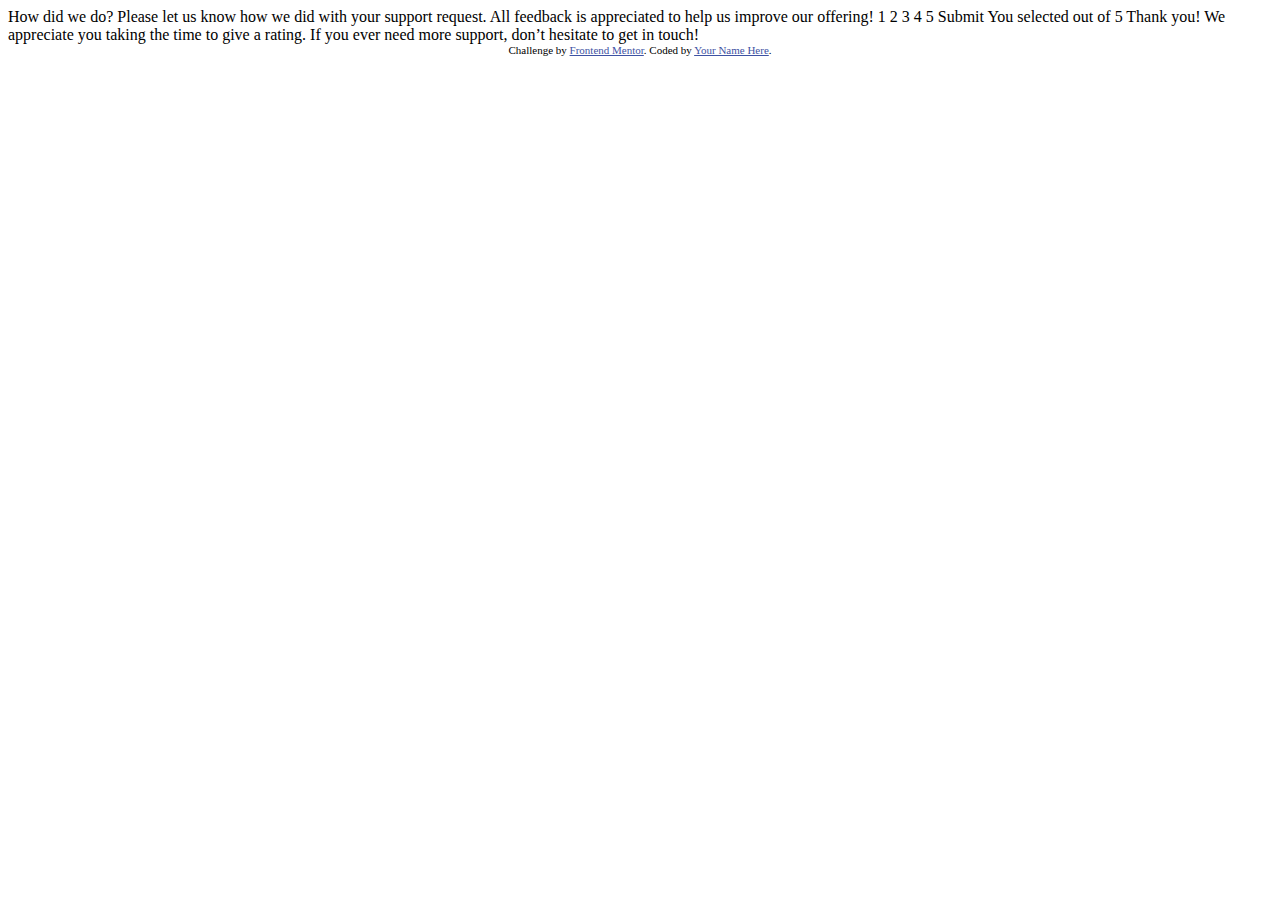
==== FrontendMentor3/index.html @ 96fafd50 "FrontendMentor3: add local repo" ====
<!DOCTYPE html>
<html lang="en">
<head>
  <meta charset="UTF-8">
  <meta name="viewport" content="width=device-width, initial-scale=1.0"> <!-- displays site properly based on user's device -->

  <link rel="icon" type="image/png" sizes="32x32" href="./images/favicon-32x32.png">
  
  <title>Frontend Mentor | Interactive rating component</title>

  <!-- Feel free to remove these styles or customise in your own stylesheet 👍 -->
  <style>
    .attribution { font-size: 11px; text-align: center; }
    .attribution a { color: hsl(228, 45%, 44%); }
  </style>
</head>
<body>

  <!-- Rating state start -->

  How did we do?

  Please let us know how we did with your support request. All feedback is appreciated 
  to help us improve our offering!

  1 2 3 4 5

  Submit

  <!-- Rating state end -->

  <!-- Thank you state start -->

  You selected <!-- Add rating here --> out of 5

  Thank you!

  We appreciate you taking the time to give a rating. If you ever need more support, 
  don’t hesitate to get in touch!

  <!-- Thank you state end -->

  
  <div class="attribution">
    Challenge by <a href="https://www.frontendmentor.io?ref=challenge" target="_blank">Frontend Mentor</a>. 
    Coded by <a href="#">Your Name Here</a>.
  </div>
</body>
</html>
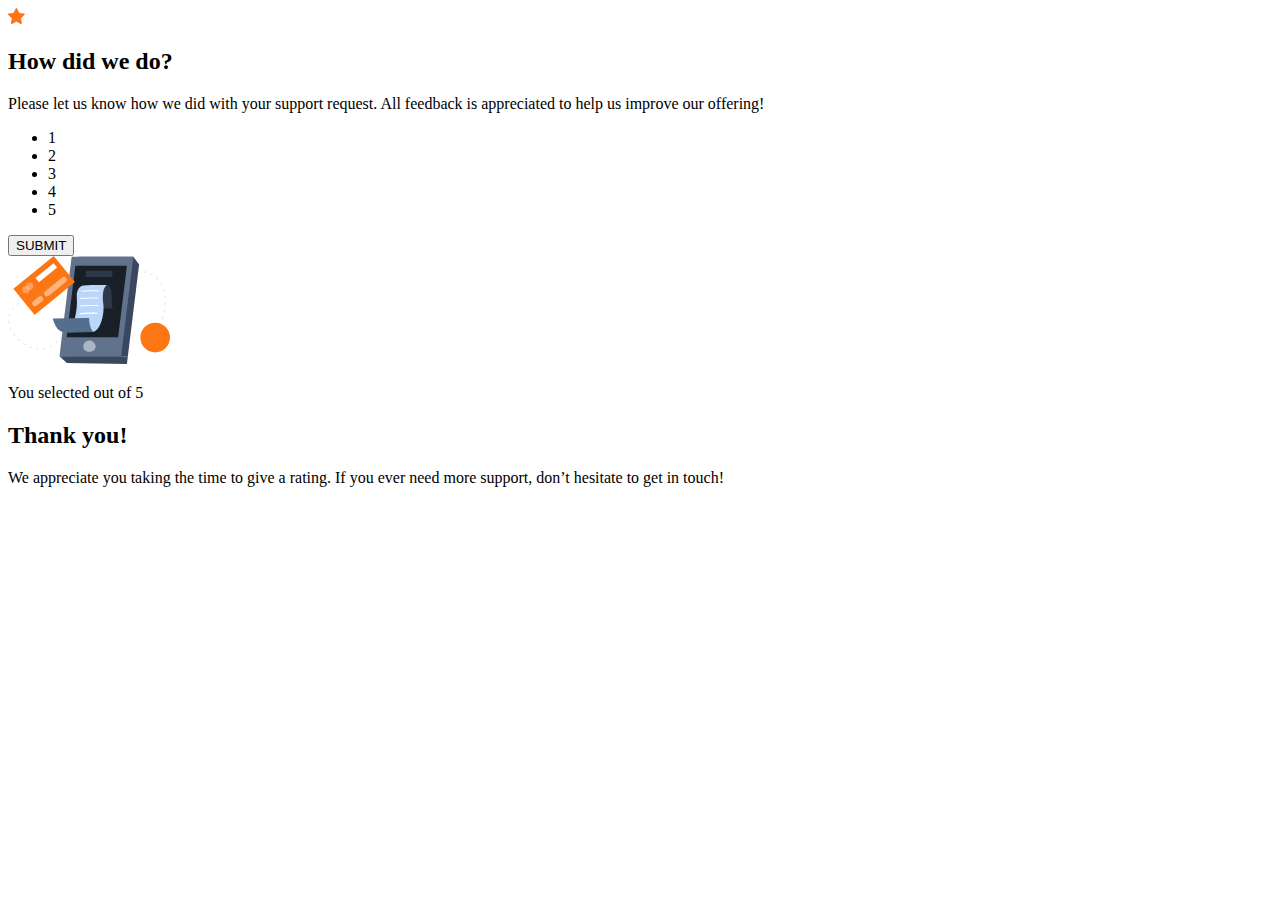
==== commit 82351cd6: "FrontendMentor3: refactor JS" ====
--- a/FrontendMentor3/index.html
+++ b/FrontendMentor3/index.html
@@ -8,42 +8,99 @@
   
   <title>Frontend Mentor | Interactive rating component</title>
 
-  <!-- Feel free to remove these styles or customise in your own stylesheet 👍 -->
-  <style>
-    .attribution { font-size: 11px; text-align: center; }
-    .attribution a { color: hsl(228, 45%, 44%); }
-  </style>
+  <link rel="stylesheet" href="./index.css">
+
+  <!-- jQuery -->
+  <script src="https://ajax.googleapis.com/ajax/libs/jquery/3.6.4/jquery.min.js"></script>
+
 </head>
 <body>
+  <main>
+    <section class="default-state">
+      <div class="container">
+        <div class="star-container">
+          <img src="./images/icon-star.svg" alt="" srcset="">
+        </div>
+        <h2>  How did we do?
+        </h2>
+      
+        <p> Please let us know how we did with your support request. All feedback is appreciated to help us improve our offering!</p>
+       
+        <ul>
+          <li role="button" tabindex="1" class="rating-btn" id="rating-one">1</li>
+          <li role="button" tabindex="2" class="rating-btn" id="rating-two">2</li>
+          <li role="button" tabindex="3" class="rating-btn" id="rating-three">3</li>
+          <li role="button" tabindex="4" class="rating-btn" id="rating-four">4</li>
+          <li role="button" tabindex="5" class="rating-btn" id="rating-five">5</li>
+        </ul>
+      
+        <button class="submit-btn" type="submit">SUBMIT</button>
+      </div>
+      <!-- Rating state start -->
+      
+    
+      <!-- Rating state end -->
+    </section>
 
-  <!-- Rating state start -->
+    <section class="thank-you-state">
+      <!-- Thank you state start -->
+      <div class="container">
+        <img src="./images/illustration-thank-you.svg" alt="">
+        <p class="rating">You selected <span class="actual-rating"></span> out of 5</p>
+      
+        <h2>Thank you!</h2>
+  
+        <p>We appreciate you taking the time to give a rating. If you ever need more support, don’t hesitate to get in touch!</p>
+      </div>
 
-  How did we do?
-
-  Please let us know how we did with your support request. All feedback is appreciated 
-  to help us improve our offering!
-
-  1 2 3 4 5
-
-  Submit
-
-  <!-- Rating state end -->
-
-  <!-- Thank you state start -->
-
-  You selected <!-- Add rating here --> out of 5
-
-  Thank you!
-
-  We appreciate you taking the time to give a rating. If you ever need more support, 
-  don’t hesitate to get in touch!
-
-  <!-- Thank you state end -->
+      <!-- Thank you state end -->
+    </section>
 
   
-  <div class="attribution">
-    Challenge by <a href="https://www.frontendmentor.io?ref=challenge" target="_blank">Frontend Mentor</a>. 
-    Coded by <a href="#">Your Name Here</a>.
-  </div>
+  </main>
+
+  <script>
+
+    // listen for CLICK or key press on ENTER or SPACE
+    function accessClick(event){
+        if(event.type === 'click'){
+            return true;
+        }
+        else if(event.type === 'keypress'){
+            var code = event.charCode || event.keyCode;
+            if((code === 32)|| (code === 13)){
+                return true;
+            }
+        }
+        else{
+            return false;
+        }
+    }
+
+    // selected rating will be displayed in thank you state
+
+    let rating;
+
+    $('.rating-btn').on('click keypress', function(event){
+      if(accessClick(event) === true){
+
+        rating = $(this).text();
+        console.log(rating);
+        $(".actual-rating").text(rating);
+      }
+    });
+
+    // hide default state and show thank you state when submit button is clicked
+    $('.submit-btn').on('click keypress', function(event){
+      if(accessClick(event) === true){
+        console.log('submitted');
+        $(".default-state").css("display","none");
+
+        $(".thank-you-state").css("display","flex");
+      }
+    });
+
+  </script>
+
 </body>
 </html>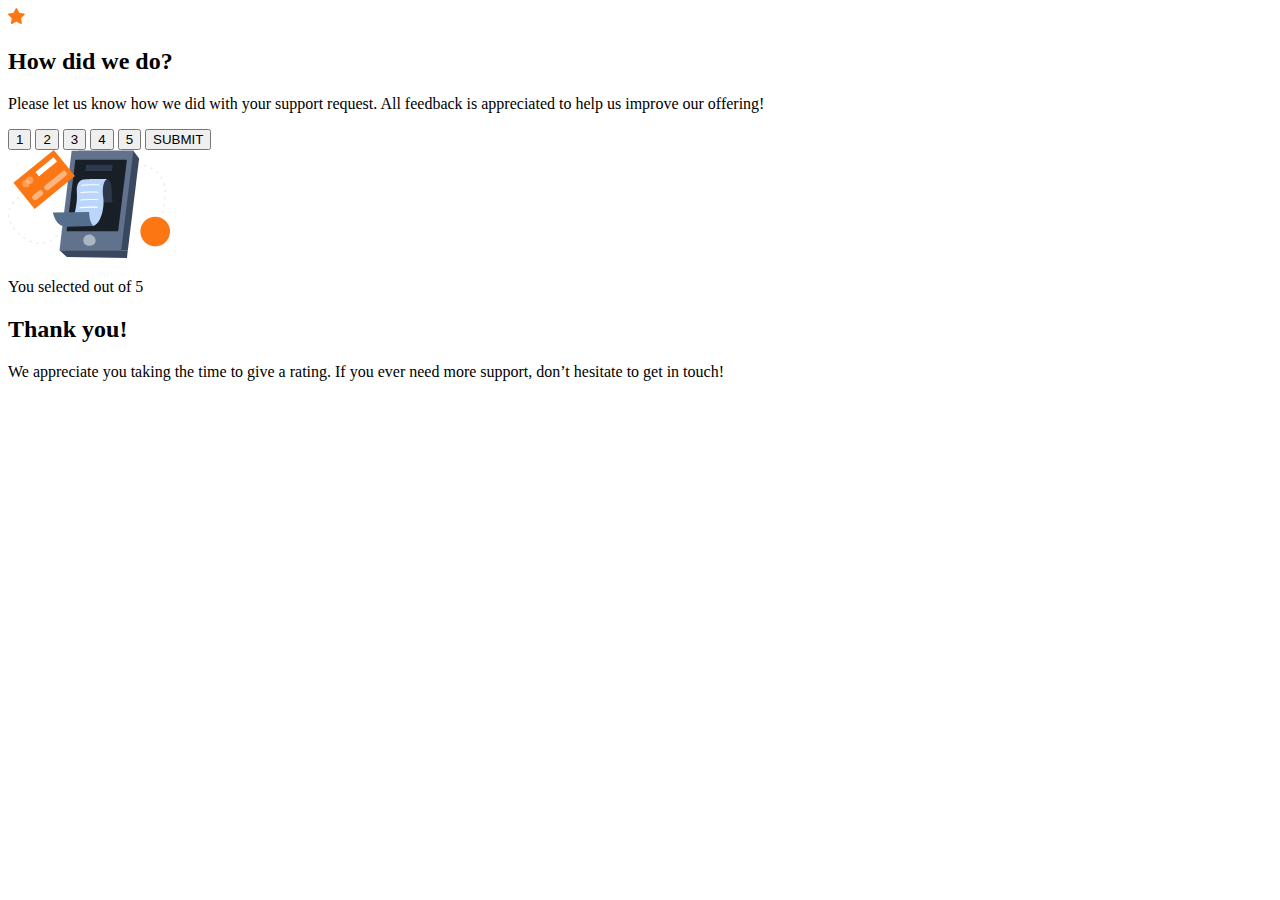
==== commit 43a96f95: "fix alt text and change button elements" ====
--- a/FrontendMentor3/index.html
+++ b/FrontendMentor3/index.html
@@ -19,20 +19,20 @@
     <section class="default-state">
       <div class="container">
         <div class="star-container">
-          <img src="./images/icon-star.svg" alt="" srcset="">
+          <img src="./images/icon-star.svg" alt="">
         </div>
         <h2>  How did we do?
         </h2>
       
         <p> Please let us know how we did with your support request. All feedback is appreciated to help us improve our offering!</p>
        
-        <ul>
-          <li role="button" tabindex="1" class="rating-btn" id="rating-one">1</li>
-          <li role="button" tabindex="2" class="rating-btn" id="rating-two">2</li>
-          <li role="button" tabindex="3" class="rating-btn" id="rating-three">3</li>
-          <li role="button" tabindex="4" class="rating-btn" id="rating-four">4</li>
-          <li role="button" tabindex="5" class="rating-btn" id="rating-five">5</li>
-        </ul>
+        
+          <button tabindex="1" class="rating-btn" id="rating-one">1</button>
+          <button tabindex="2" class="rating-btn" id="rating-two">2</button>
+          <button tabindex="3" class="rating-btn" id="rating-three">3</button>
+          <button tabindex="4" class="rating-btn" id="rating-four">4</button>
+          <button tabindex="5" class="rating-btn" id="rating-five">5</button>
+        
       
         <button class="submit-btn" type="submit">SUBMIT</button>
       </div>
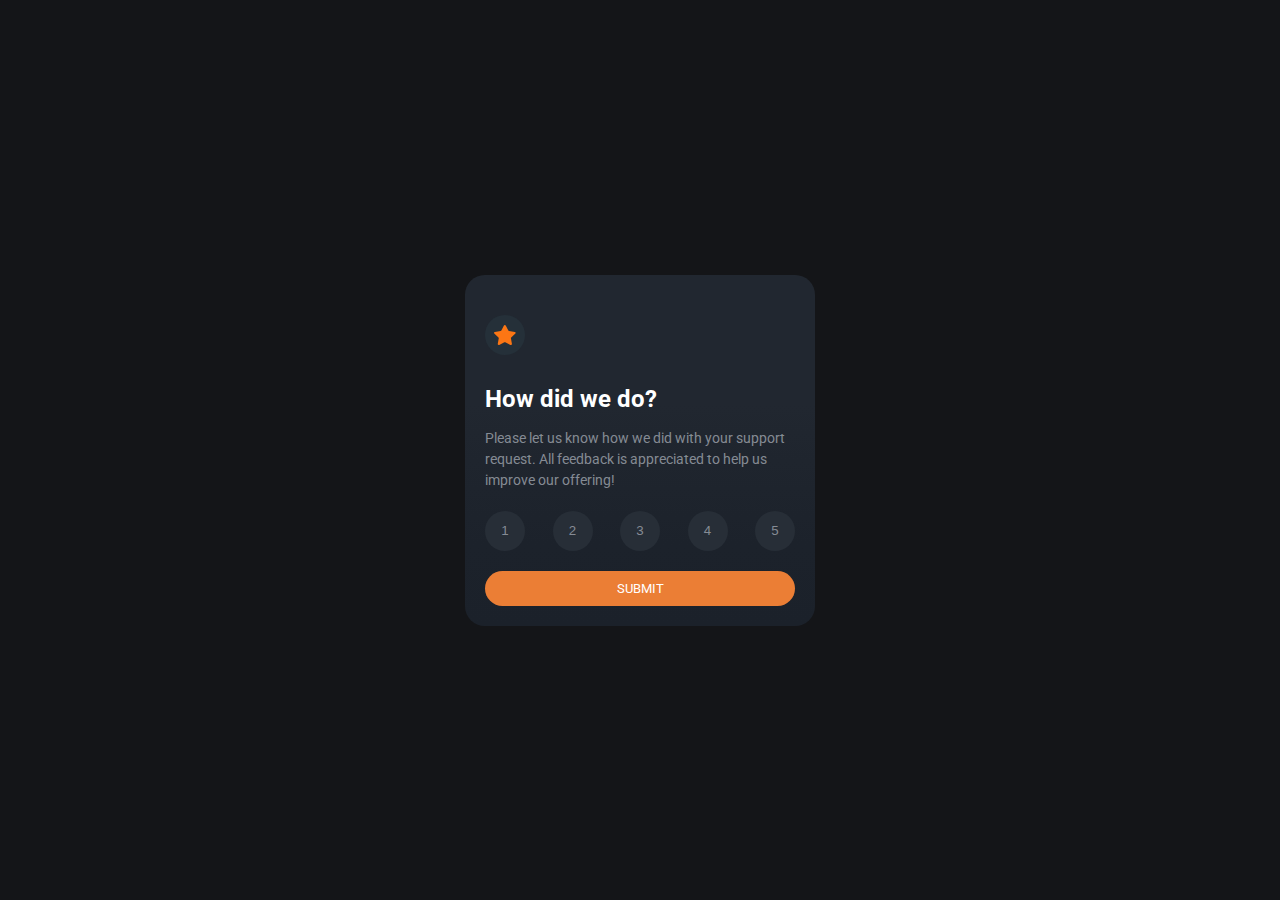
==== commit 18e3ccd6: "improve accessbility: change bg color when selected through keyboard, and change ul to buttons" ====
--- a/FrontendMentor3/index.html
+++ b/FrontendMentor3/index.html
@@ -21,17 +21,19 @@
         <div class="star-container">
           <img src="./images/icon-star.svg" alt="">
         </div>
-        <h2>  How did we do?
-        </h2>
+
+        <h2>How did we do? </h2>
       
         <p> Please let us know how we did with your support request. All feedback is appreciated to help us improve our offering!</p>
-       
-        
+
+        <div class="button-group">
           <button tabindex="1" class="rating-btn" id="rating-one">1</button>
           <button tabindex="2" class="rating-btn" id="rating-two">2</button>
           <button tabindex="3" class="rating-btn" id="rating-three">3</button>
           <button tabindex="4" class="rating-btn" id="rating-four">4</button>
           <button tabindex="5" class="rating-btn" id="rating-five">5</button>
+        </div>
+       
         
       
         <button class="submit-btn" type="submit">SUBMIT</button>
@@ -69,7 +71,8 @@
         else if(event.type === 'keypress'){
             var code = event.charCode || event.keyCode;
             if((code === 32)|| (code === 13)){
-                return true;
+
+              return true;
             }
         }
         else{
@@ -87,6 +90,23 @@
         rating = $(this).text();
         console.log(rating);
         $(".actual-rating").text(rating);
+
+        // removes style of previously selected button
+        if($('button').hasClass('selected-btn')){
+          $('button').removeClass('selected-btn');
+        }
+
+        // add class to newly selected button
+        if($(this).text() === rating){
+          $(this).addClass('selected-btn');
+        }
+
+
+        console.log(this);
+        // if (this !== rating) {
+        //   $(this).removeClass('selected-btn');
+        //   rating = $(this).text();
+        // }
       }
     });
 
--- a/FrontendMentor3/index.css
+++ b/FrontendMentor3/index.css
@@ -0,0 +1,127 @@
+@import url('https://fonts.googleapis.com/css2?family=Roboto&display=swap');
+
+* {
+    box-sizing: border-box;
+    margin: 0;
+    padding: 0;
+}
+
+body {
+    background-color: #141518;
+    font-family: 'Roboto',sans-serif;
+    color: white;
+}
+
+.container {
+    max-width: 350px;
+    background: linear-gradient(180deg, rgba(33,39,48,1) 37%, rgba(28,34,43,1) 77%, rgba(27,33,42,1) 100%);
+    border-radius: 20px;
+    padding: 40px 20px 20px 20px;
+}
+
+section {
+    display: flex;
+    justify-content: center;
+    align-items: center;
+    height: 100vh;
+}
+
+.star-container {
+    background-color: #253039;
+    width: 40px;
+    height: 40px;
+    padding: 10px;
+    border-radius: 20px;
+    display: flex;
+    justify-content: center;
+    margin-bottom: 30px;
+}
+
+.default-state h2 {
+    margin-bottom: 15px;
+}
+
+p {
+    color: #858B94;
+    font-size: 14px;
+    line-height: 1.5;
+    margin-bottom: 20px;
+}
+
+.button-group {
+    display: flex;
+    justify-content: space-between;
+}
+
+.rating-btn {
+    padding: 10px;
+    background-color: #272E37;
+    color: #858B94;
+    width: 40px;
+    height: 40px;
+    border-radius: 30px;
+    margin-bottom: 20px;
+    border: none;
+}
+
+button:focus {
+    background-color: #7F8796;
+    color: white;
+}
+
+button:hover {
+    background-color: #EB7E35;
+    color: white;
+}
+
+.submit-btn {
+    width: 100%;
+    background-color: #EB7E35;
+    color: white;
+    font-family: 'Roboto', sans-serif;
+    padding: 10px;
+    border-radius: 20px;
+    border: none;
+}
+
+.submit-btn:hover {
+    background-color: white;
+    color: #EB7E35;
+}
+
+.selected-btn {
+    background-color: #7F8796;
+    color: white;
+}
+
+.default-state {
+    display: flex;
+}
+
+.thank-you-state {
+    display: none;
+}
+
+
+.thank-you-state .container {
+    text-align: center;
+    display: flex;
+    flex-direction: column;
+    align-items: center;
+}
+
+.thank-you-state img {
+    margin-bottom: 20px
+}
+
+.rating {
+    background-color: #253039;
+    color: #EB7E35;
+    padding: 5px 20px;
+    border-radius: 20px;
+}
+
+.thank-you-state h2 {
+    margin-bottom: 10px;
+}
+
